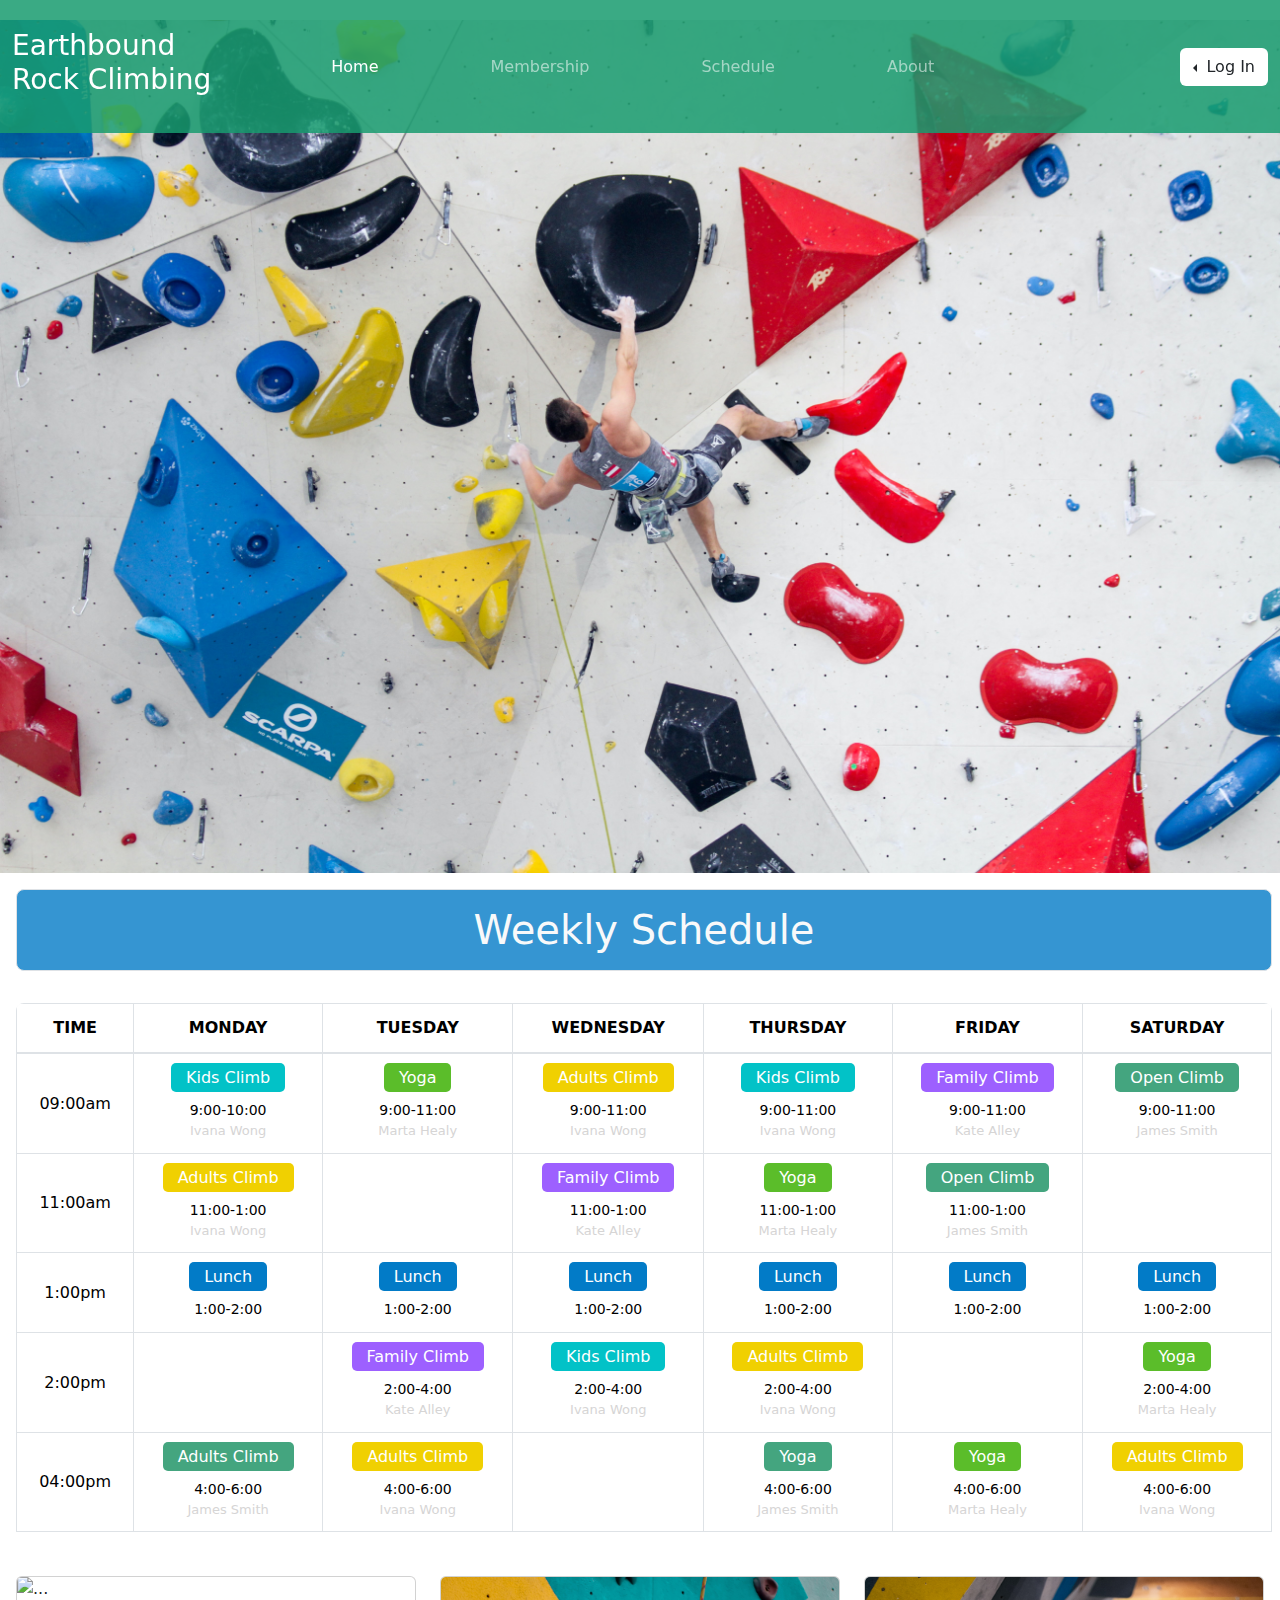
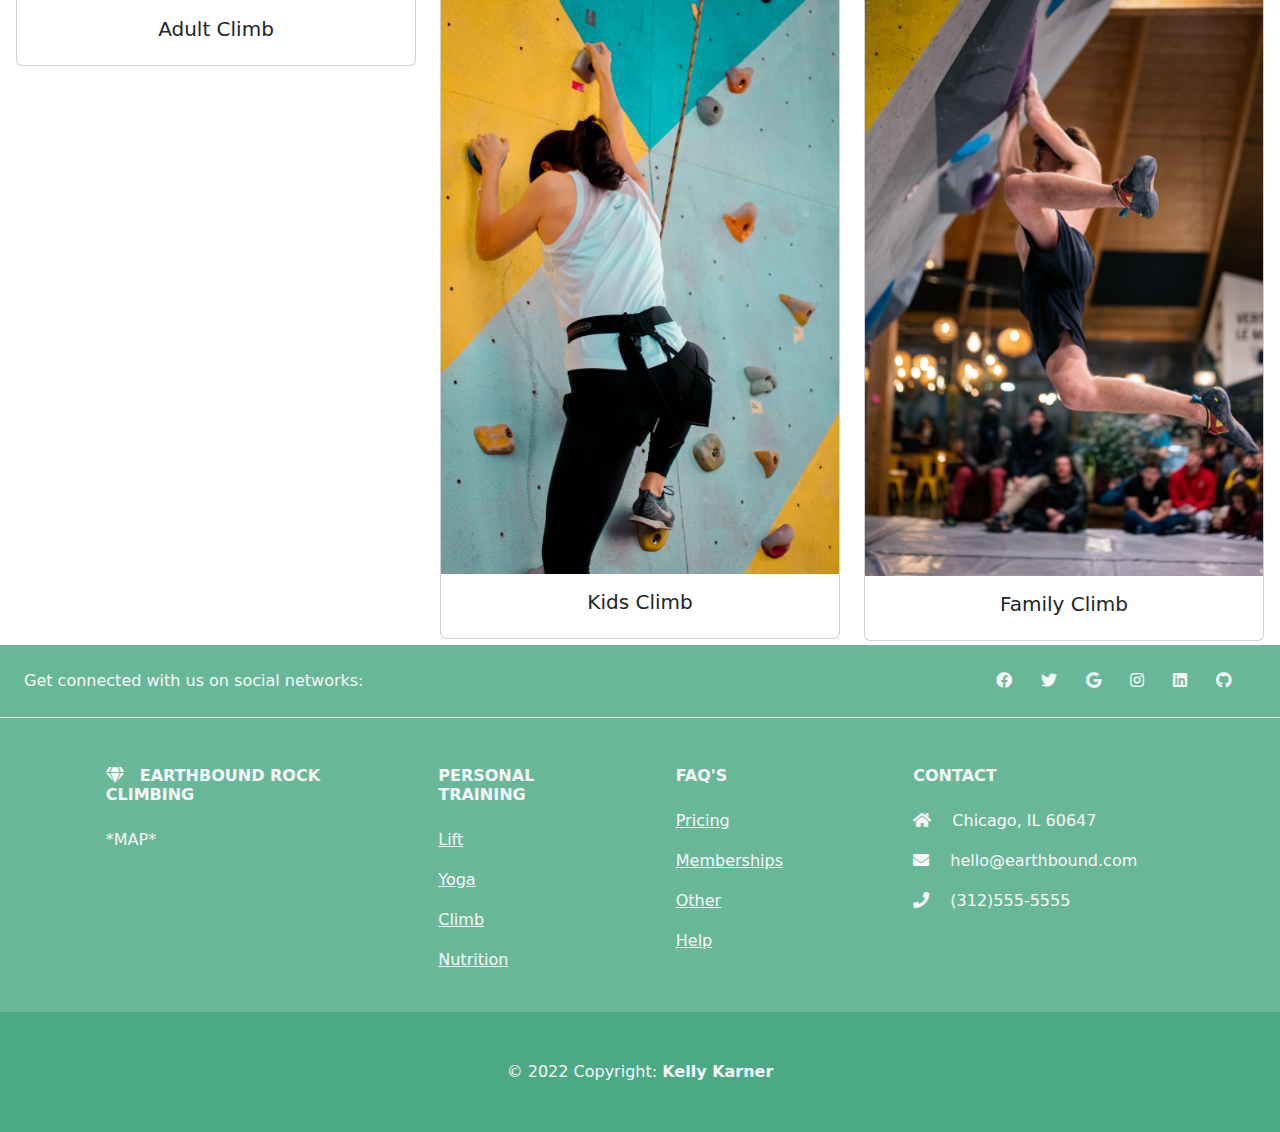
==== index.html @ a57063c6 "first commit" ====
<!DOCTYPE html>
<html lang="en">
<head>
<meta charset="UTF-8">
<meta name="viewport" content="width=device-width, initial-scale=1.0">
<meta http-equiv="X-UA-Compatible" content="ie=edge">
<meta name="Earthbound Gym" content="Indoor Rock Climbing and Outdoor Adventures"/>
<link rel="stylesheet" href="https://cdnjs.cloudflare.com/ajax/libs/twitter-bootstrap/5.1.0/css/bootstrap.min.css">
<link rel="stylesheet" href="https://cdnjs.cloudflare.com/ajax/libs/font-awesome/5.15.4/css/all.min.css">
<link rel="stylesheet" href="style.css">
<title>Earthbound Rock Climbing Gym</title>
</head>
<body>

<!-- NAVBAR -->

<nav class="navbar navbar-expand-lg navbar-dark py-4 fixed-top" style="background-color: rgba(23, 155, 111, 0.85);">
    <div class="container-fluid">
        <a class="navbar-brand" href="#"><h3>Earthbound<br> Rock Climbing</h3></a>
        <button class="navbar-toggler" type="button" data-bs-toggle="collapse" data-bs-target="#navbarSupportedContent"
            aria-controls="navbarSupportedContent" aria-expanded="false" aria-label="Toggle navigation">
            <span class="navbar-toggler-icon"></span>
        </button>
        <div class="collapse navbar-collapse" id="navbarSupportedContent">
            <ul class="navbar-nav me-auto mb-2 mb-lg-0 mx-5">
                <li class="nav-item mx-5">
                    <a class="nav-link active" aria-current="page" href="#">Home</a>
                </li>
                <li class="nav-item mx-5">
                    <a class="nav-link" href="#">Membership</a>
                </li>
                <li class="nav-item mx-5">
                    <a class="nav-link" href="#schedule">Schedule</a>
                </li>
                <li class="nav-item mx-5">
                    <a class="nav-link" href="#">About</a>
                </li>
            </ul>
        
        <ul class="navbar-nav navbar-right">
            <div class="btn-group dropstart">
                <button type="button" class="btn dropdown-toggle" data-bs-toggle="dropdown" aria-expanded="false" style="background-color: white;">
                    Log In
                </button>

                <div class="dropdown-menu" style="width: 300px;">
                    <form class="px-4 py-3">
                        <div class="mb-3">
                            <label for="exampleDropdownFormEmail1" class="form-label">Email address</label>
                            <input type="email" class="form-control" id="exampleDropdownFormEmail1" placeholder="email@example.com">
                        </div>
                        <div class="mb-3">
                            <label for="exampleDropdownFormPassword1" class="form-label">Password</label>
                            <input type="password" class="form-control" id="exampleDropdownFormPassword1" placeholder="Password">
                        </div>
                        <div class="mb-3">
                            <div class="form-check">
                                <input type="checkbox" class="form-check-input" id="dropdownCheck">
                                <label class="form-check-label" for="dropdownCheck">
                                    Remember me
                                </label>
                            </div>
                        </div>
                        <button type="submit" class="btn btn-primary">Sign in</button>
                    </form>
                    <div class="dropdown-divider"></div>
                    <a class="dropdown-item" href="#">New around here? Sign up</a>
                    <a class="dropdown-item" href="#">Forgot password?</a>
                </div>
            </div>
        </ul>
        </div>
    </div>
</nav>

<!-- LANDING PAGE -->

<section class="landing-page-container">
    <div class="background-image-container">
        <img src="/Images/sabrina-wendl-h2NlwNkA2h8-unsplash.jpg" alt="" width="100%">
    </div>

</section>


<!-- SCHEDULE -->

<div class="container-fluid m-1">
    <h1 class="text-center mt-3 border text-light pt-3 pb-3" style="background-color: rgba(2, 123, 199,0.8); border-radius: 8px;" id="schedule">Weekly Schedule</h1>
    <div class="timetable-img text-center">
        <img src="img/content/timetable.png" alt="">
    </div>
    <div class="table-responsive" style="border-radius: 8px;">
        <table class="table table-bordered text-center">
            <thead>
                <tr class="bg-light-gray">
                    <th class="text-uppercase">Time
                    </th>
                    <th class="text-uppercase">Monday</th>
                    <th class="text-uppercase">Tuesday</th>
                    <th class="text-uppercase">Wednesday</th>
                    <th class="text-uppercase">Thursday</th>
                    <th class="text-uppercase">Friday</th>
                    <th class="text-uppercase">Saturday</th>
                </tr>
            </thead>
            <tbody>
                <tr>
                    <td class="align-middle">09:00am</td>
                    <td>
                        <span
                            class="bg-sky padding-5px-tb padding-15px-lr border-radius-5 margin-10px-bottom text-white font-size16 xs-font-size13">Kids Climb</span>
                        <div class="margin-10px-top font-size14">9:00-10:00</div>
                        <div class="font-size13 text-light-gray">Ivana Wong</div>
                    </td>
                    <td>
                        <span
                            class="bg-green padding-5px-tb padding-15px-lr border-radius-5 margin-10px-bottom text-white font-size16  xs-font-size13">Yoga</span>
                        <div class="margin-10px-top font-size14">9:00-11:00</div>
                        <div class="font-size13 text-light-gray">Marta Healy</div>
                    </td>

                    <td>
                        <span
                            class="bg-yellow padding-5px-tb padding-15px-lr border-radius-5 margin-10px-bottom text-white font-size16  xs-font-size13">Adults Climb</span>
                        <div class="margin-10px-top font-size14">9:00-11:00</div>
                        <div class="font-size13 text-light-gray">Ivana Wong</div>
                    </td>
                    <td>
                        <span
                            class="bg-sky padding-5px-tb padding-15px-lr border-radius-5 margin-10px-bottom text-white font-size16  xs-font-size13">Kids Climb</span>
                        <div class="margin-10px-top font-size14">9:00-11:00</div>
                        <div class="font-size13 text-light-gray">Ivana Wong</div>
                    </td>
                    <td>
                        <span
                            class="bg-purple padding-5px-tb padding-15px-lr border-radius-5 margin-10px-bottom text-white font-size16  xs-font-size13">Family Climb</span>
                        <div class="margin-10px-top font-size14">9:00-11:00</div>
                        <div class="font-size13 text-light-gray">Kate Alley</div>
                    </td>
                    <td>
                        <span
                            class="bg-pink padding-5px-tb padding-15px-lr border-radius-5 margin-10px-bottom text-white font-size16  xs-font-size13">Open Climb</span>
                        <div class="margin-10px-top font-size14">9:00-11:00</div>
                        <div class="font-size13 text-light-gray">James Smith</div>
                    </td>
                </tr>

                <tr>
                    <td class="align-middle">11:00am</td>
                    <td>
                        <span
                            class="bg-yellow padding-5px-tb padding-15px-lr border-radius-5 margin-10px-bottom text-white font-size16  xs-font-size13">Adults Climb</span>
                        <div class="margin-10px-top font-size14">11:00-1:00</div>
                        <div class="font-size13 text-light-gray">Ivana Wong</div>
                    </td>
                    <td class="bg-light-gray">

                    </td>
                    <td>
                        <span
                            class="bg-purple padding-5px-tb padding-15px-lr border-radius-5 margin-10px-bottom text-white font-size16  xs-font-size13">Family Climb</span>
                        <div class="margin-10px-top font-size14">11:00-1:00</div>
                        <div class="font-size13 text-light-gray">Kate Alley</div>
                    </td>
                    <td>
                        <span
                            class="bg-green padding-5px-tb padding-15px-lr border-radius-5 margin-10px-bottom text-white font-size16  xs-font-size13">Yoga</span>
                        <div class="margin-10px-top font-size14">11:00-1:00</div>
                        <div class="font-size13 text-light-gray">Marta Healy</div>
                    </td>
                    <td>
                        <span
                            class="bg-pink padding-5px-tb padding-15px-lr border-radius-5 margin-10px-bottom text-white font-size16  xs-font-size13">Open Climb</span>
                        <div class="margin-10px-top font-size14">11:00-1:00</div>
                        <div class="font-size13 text-light-gray">James Smith</div>
                    </td>
                    <td class="bg-light-gray">

                    </td>
                </tr>

                <tr>
                    <td class="align-middle">1:00pm</td>
                    <td>
                        <span
                            class="bg-lightred padding-5px-tb padding-15px-lr border-radius-5 margin-10px-bottom text-white font-size16  xs-font-size13">Lunch</span>
                        <div class="margin-10px-top font-size14">1:00-2:00</div>
                    </td>
                    <td>
                        <span
                            class="bg-lightred padding-5px-tb padding-15px-lr border-radius-5 margin-10px-bottom text-white font-size16  xs-font-size13">Lunch</span>
                        <div class="margin-10px-top font-size14">1:00-2:00</div>
                    </td>
                    <td>
                        <span
                            class="bg-lightred padding-5px-tb padding-15px-lr border-radius-5 margin-10px-bottom text-white font-size16  xs-font-size13">Lunch</span>
                        <div class="margin-10px-top font-size14">1:00-2:00</div>
                    </td>
                    <td>
                        <span
                            class="bg-lightred padding-5px-tb padding-15px-lr border-radius-5 margin-10px-bottom text-white font-size16  xs-font-size13">Lunch</span>
                        <div class="margin-10px-top font-size14">1:00-2:00</div>
                    </td>
                    <td>
                        <span
                            class="bg-lightred padding-5px-tb padding-15px-lr border-radius-5 margin-10px-bottom text-white font-size16  xs-font-size13">Lunch</span>
                        <div class="margin-10px-top font-size14">1:00-2:00</div>
                    </td>
                    <td>
                        <span
                            class="bg-lightred padding-5px-tb padding-15px-lr border-radius-5 margin-10px-bottom text-white font-size16  xs-font-size13">Lunch</span>
                        <div class="margin-10px-top font-size14">1:00-2:00</div>
                    </td>
                </tr>

                <tr>
                    <td class="align-middle">2:00pm</td>
                    <td class="bg-light-gray">

                    </td>
                    <td>
                        <span
                            class="bg-purple padding-5px-tb padding-15px-lr border-radius-5 margin-10px-bottom text-white font-size16  xs-font-size13">Family Climb</span>
                        <div class="margin-10px-top font-size14">2:00-4:00</div>
                        <div class="font-size13 text-light-gray">Kate Alley</div>
                    </td>
                    <td>
                        <span
                            class="bg-sky padding-5px-tb padding-15px-lr border-radius-5 margin-10px-bottom text-white font-size16  xs-font-size13">Kids Climb</span>
                        <div class="margin-10px-top font-size14">2:00-4:00</div>
                        <div class="font-size13 text-light-gray">Ivana Wong</div>
                    </td>
                    <td>
                        <span
                            class="bg-yellow padding-5px-tb padding-15px-lr border-radius-5 margin-10px-bottom text-white font-size16  xs-font-size13">Adults Climb</span>
                        <div class="margin-10px-top font-size14">2:00-4:00</div>
                        <div class="font-size13 text-light-gray">Ivana Wong</div>
                    </td>
                    <td class="bg-light-gray">

                    </td>
                    <td>
                        <span
                            class="bg-green padding-5px-tb padding-15px-lr border-radius-5 margin-10px-bottom text-white font-size16  xs-font-size13">Yoga</span>
                        <div class="margin-10px-top font-size14">2:00-4:00</div>
                        <div class="font-size13 text-light-gray">Marta Healy</div>
                    </td>
                </tr>

                <tr>
                    <td class="align-middle">04:00pm</td>
                    <td>
                        <span
                            class="bg-pink padding-5px-tb padding-15px-lr border-radius-5 margin-10px-bottom text-white font-size16  xs-font-size13">Adults Climb</span>
                        <div class="margin-10px-top font-size14">4:00-6:00</div>
                        <div class="font-size13 text-light-gray">James Smith</div>
                    </td>
                    <td>
                        <span
                            class="bg-yellow padding-5px-tb padding-15px-lr border-radius-5 margin-10px-bottom text-white font-size16  xs-font-size13">Adults Climb</span>
                        <div class="margin-10px-top font-size14">4:00-6:00</div>
                        <div class="font-size13 text-light-gray">Ivana Wong</div>
                    </td>
                    <td class="bg-light-gray">

                    </td>
                    <td>
                        <span
                            class="bg-pink padding-5px-tb padding-15px-lr border-radius-5 margin-10px-bottom text-white font-size16  xs-font-size13">Yoga</span>
                        <div class="margin-10px-top font-size14">4:00-6:00</div>
                        <div class="font-size13 text-light-gray">James Smith</div>
                    </td>
                    <td>
                        <span
                            class="bg-green padding-5px-tb padding-15px-lr border-radius-5 margin-10px-bottom text-white font-size16  xs-font-size13">Yoga</span>
                        <div class="margin-10px-top font-size14">4:00-6:00</div>
                        <div class="font-size13 text-light-gray">Marta Healy</div>
                    </td>
                    <td>
                        <span
                            class="bg-yellow padding-5px-tb padding-15px-lr border-radius-5 margin-10px-bottom text-white font-size16  xs-font-size13">Adults Climb</span>
                        <div class="margin-10px-top font-size14">4:00-6:00</div>
                        <div class="font-size13 text-light-gray">Ivana Wong</div>
                    </td>
                </tr>
            </tbody>
        </table>
    </div>
</div>

<!-- PRICING -->

<div class="row row-cols-md-3 g-4 m-1">
    <div class="col">
        <div class="card">
            <img src="Images/viktor-bystrov-oyPLmauJzzo-unsplash.jpg" class="card-img-top" alt="...">
            <div class="card-body">
                <h5 class="card-title text-center">Adult Climb</h5>
                <p class="card-text"></p>
            </div>
        </div>
    </div>
    <div class="col">
        <div class="card">
            <img src="/Images/rahadiansyah-pjHfslqy01o-unsplash.jpg" class="card-img-top" alt="...">
            <div class="card-body">
                <h5 class="card-title text-center">Kids Climb</h5>
                <p class="card-text"></p>
            </div>
        </div>
    </div>
        <div class="col">
            <div class="card">
                <img src="/Images/bastien-plu-tOD7vx8YiRw-unsplash.jpg" class="card-img-top" alt="...">
                <div class="card-body">
                    <h5 class="card-title text-center">Family Climb</h5>
                    <p class="card-text"></p>
                </div>
            </div>
        </div>
    </div>
</div>

<!-- LOCATION & HOURS -->

<!-- GALLERY -->

<!-- FOOTER -->

<!-- Footer -->
<footer class="text-center text-lg-start footer-dark text-light" style="background-color: rgba(68, 165, 127,0.8);">
    <!-- Section: Social media -->
    <section class="d-flex justify-content-center justify-content-lg-between p-4 border-bottom">
        <!-- Left -->
        <div class="me-5 d-none d-lg-block">
            <span>Get connected with us on social networks:</span>
        </div>
        <!-- Left -->

        <!-- Right -->
        <div>
            <a href="#" class="me-4 text-reset text-decoration-none"><i class="fab fa-facebook"></i>
            </a>
            <a href="#" class="me-4 text-reset text-decoration-none"><i class="fab fa-twitter"></i>
            </a>
            <a href="#" class="me-4 text-reset text-decoration-none"><i class="fab fa-google"></i>
            </a>
            <a href="#" class="me-4 text-reset text-decoration-none"><i class="fab fa-instagram"></i>
            </a>
            <a href="#" class="me-4 text-reset text-decoration-none"><i class="fab fa-linkedin"></i>
            </a>
            <a href="#" class="me-4 text-reset text-decoration-none"><i class="fab fa-github"></i>
            </a>
        </div>
        <!-- Right -->
    </section>
    <!-- Section: Social media -->

    <!-- Section: Links  -->
    <section class="">
        <div class="container text-center text-md-start mt-5">
            <!-- Grid row -->
            <div class="row mt-3">
                <!-- Grid column -->
                <div class="col-md-3 col-lg-4 col-xl-3 mx-auto mb-4">
                    <!-- Content -->
                    <h6 class="text-uppercase fw-bold mb-4">
                        <i class="fas fa-gem me-3"></i>Earthbound Rock Climbing
                    </h6>
                    <p>
                        *MAP*
                    </p>
                </div>
                <!-- Grid column -->

                <!-- Grid column -->
                <div class="col-md-2 col-lg-2 col-xl-2 mx-auto mb-4">
                    <!-- Links -->
                    <h6 class="text-uppercase fw-bold mb-4">
                        Personal Training
                    </h6>
                    <p>
                        <a href="#!" class="text-reset">Lift</a>
                    </p>
                    <p>
                        <a href="#!" class="text-reset">Yoga</a>
                    </p>
                    <p>
                        <a href="#!" class="text-reset">Climb</a>
                    </p>
                    <p>
                        <a href="#!" class="text-reset">Nutrition</a>
                    </p>
                </div>
                <!-- Grid column -->

                <!-- Grid column -->
                <div class="col-md-3 col-lg-2 col-xl-2 mx-auto mb-4">
                    <!-- Links -->
                    <h6 class="text-uppercase fw-bold mb-4">
                        FAQ's
                    </h6>
                    <p>
                        <a href="#!" class="text-reset">Pricing</a>
                    </p>
                    <p>
                        <a href="#!" class="text-reset">Memberships</a>
                    </p>
                    <p>
                        <a href="#!" class="text-reset">Other</a>
                    </p>
                    <p>
                        <a href="#!" class="text-reset">Help</a>
                    </p>
                </div>
                <!-- Grid column -->

                <!-- Grid column -->
                <div class="col-md-4 col-lg-3 col-xl-3 mx-auto mb-md-0 mb-4">
                    <!-- Links -->
                    <h6 class="text-uppercase fw-bold mb-4">Contact</h6>
                    <p><i class="fas fa-home me-3"></i> Chicago, IL 60647</p>
                    <p>
                        <i class="fas fa-envelope me-3"></i>
                        hello@earthbound.com
                    </p>
                    <p><i class="fas fa-phone me-3"></i> (312)555-5555</p>
                </div>
                <!-- Grid column -->
            </div>
            <!-- Grid row -->
        </div>
    </section>
    <!-- Section: Links  -->

    <!-- Copyright -->
    <div class="text-center p-5" style="background-color: rgba(68, 165, 127, 0.8)">
        © 2022 Copyright:
        <a class="text-reset fw-bold text-decoration-none" href="#">Kelly Karner</a>
    </div>
    <!-- Copyright -->
</footer>
<!-- Footer -->

<!-- <nav class="navbar navbar-expand-lg navbar-dark py-4 h-25 fixed-bottom" style="background-color: rgba(23, 155, 111, 0.835);">
    <div class="container-fluid">
        <a class="navbar-brand" href="#">
            <h6>Earthbound<br> Rock Climbing</h6>
        </a>
       
                   
</nav>

-->

<script src="https://cdnjs.cloudflare.com/ajax/libs/popper.js/2.9.2/umd/popper.min.js"></script>
<script src="https://cdnjs.cloudflare.com/ajax/libs/twitter-bootstrap/5.1.0/js/bootstrap.min.js"></script>
</body>
</html>
---- style.css ----
body {
    margin-top: 20px;
}

.bg-light-gray {
    background-color: #f7f7f7;
}

.table-bordered thead td,
.table-bordered thead th {
    border-bottom-width: 2px;
}

.table thead th {
    vertical-align: bottom;
    border-bottom: 2px solid #dee2e6;
}

.table-bordered td,
.table-bordered th {
    border: 1px solid #dee2e6;
}


.bg-sky.box-shadow {
    box-shadow: 0px 5px 0px 0px #00a2a7
}

.bg-orange.box-shadow {
    box-shadow: 0px 5px 0px 0px #af4305
}

.bg-green.box-shadow {
    box-shadow: 0px 5px 0px 0px #4ca520
}

.bg-yellow.box-shadow {
    box-shadow: 0px 5px 0px 0px #dcbf02
}

.bg-pink.box-shadow {
    box-shadow: 0px 5px 0px 0px #44A57F
}

.bg-purple.box-shadow {
    box-shadow: 0px 5px 0px 0px #8343e8
}

.bg-lightred.box-shadow {
    box-shadow: 0px 5px 0px 0px #027BC7
}


.bg-sky {
    background-color: #02c2c7
}

.bg-orange {
    background-color: #e95601
}

.bg-green {
    background-color: #5bbd2a
}

.bg-yellow {
    background-color: #f0d001
}

.bg-pink {
    background-color: #44A57F
}

.bg-purple {
    background-color: #9d60ff
}

.bg-lightred {
    background-color: #027BC7
}

.padding-15px-lr {
    padding-left: 15px;
    padding-right: 15px;
}

.padding-5px-tb {
    padding-top: 5px;
    padding-bottom: 5px;
}

.margin-10px-bottom {
    margin-bottom: 10px;
}

.border-radius-5 {
    border-radius: 5px;
}

.margin-10px-top {
    margin-top: 10px;
}

.font-size14 {
    font-size: 14px;
}

.text-light-gray {
    color: #d6d5d5;
}

.font-size13 {
    font-size: 13px;
}

.table-bordered td,
.table-bordered th {
    border: 1px solid #dee2e6;
}

.table td,
.table th {
    padding: .75rem;
    vertical-align: top;
    border-top: 1px solid #dee2e6;
}
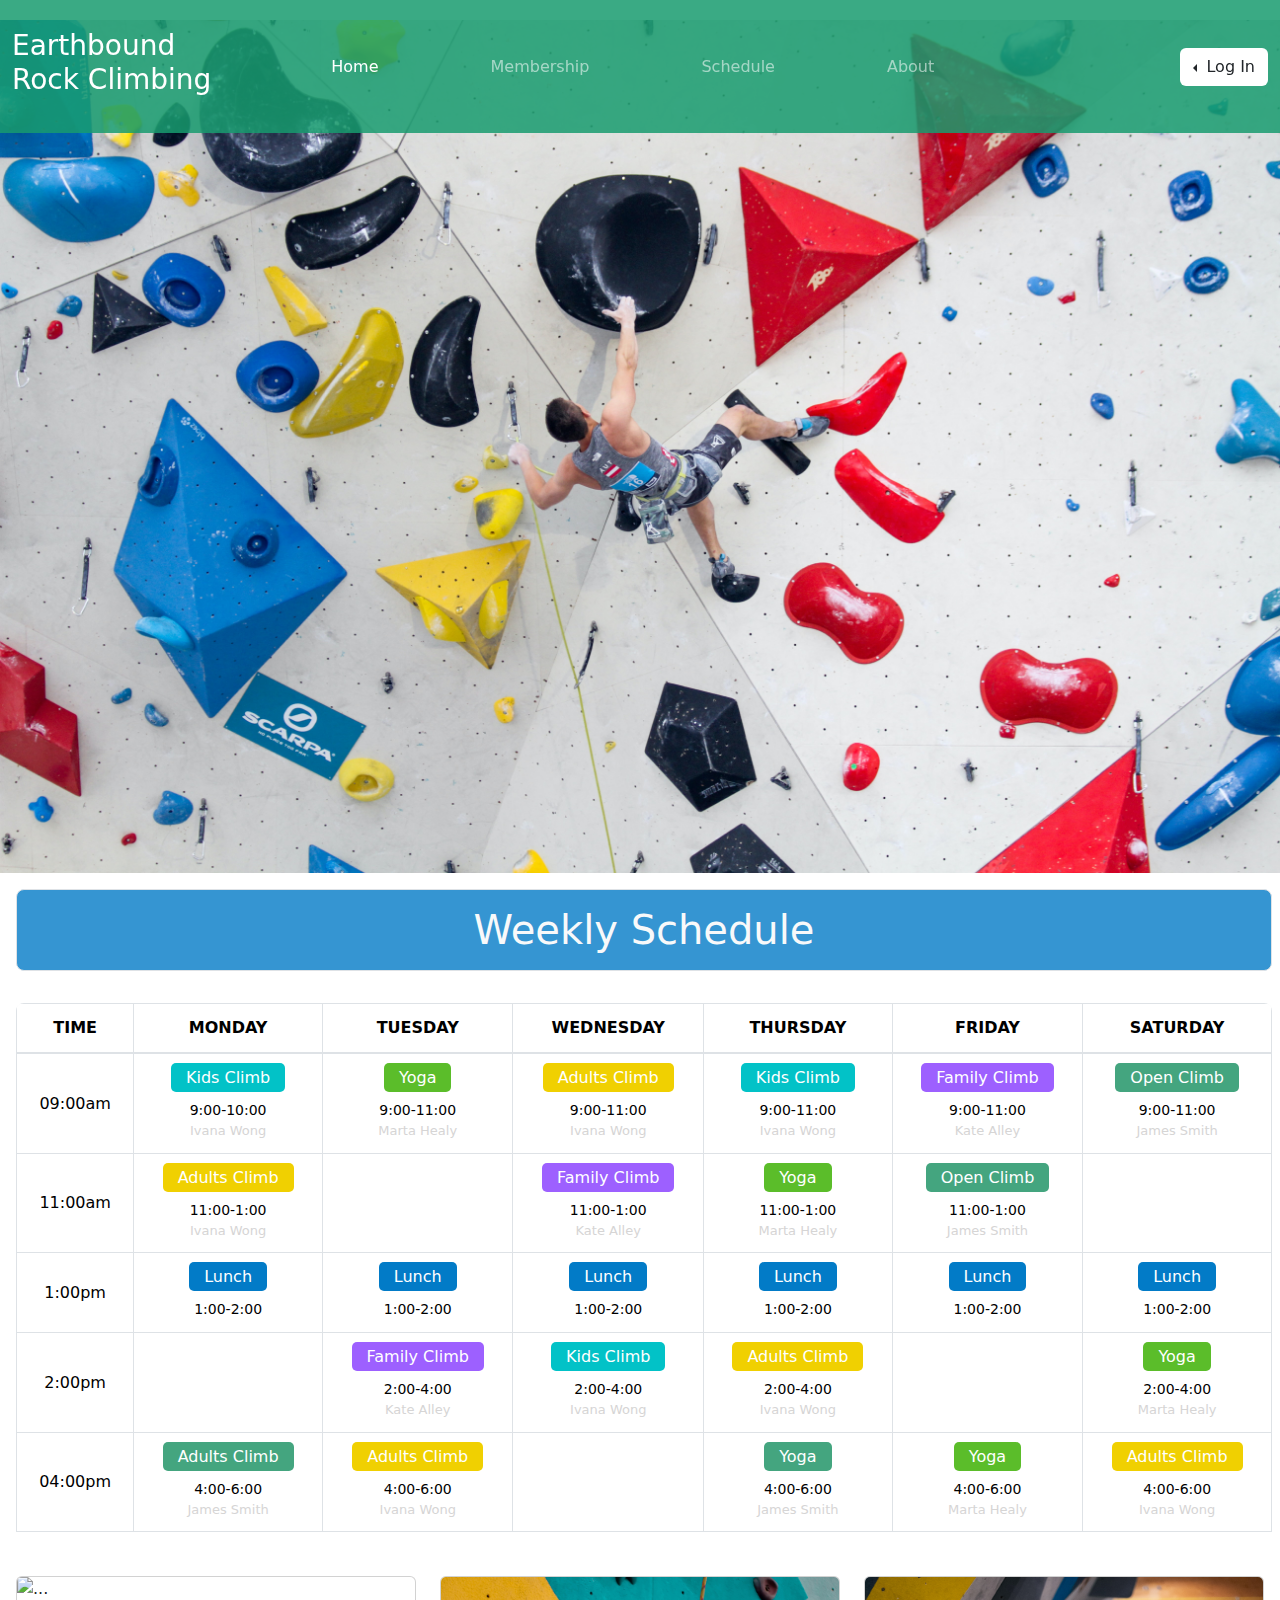
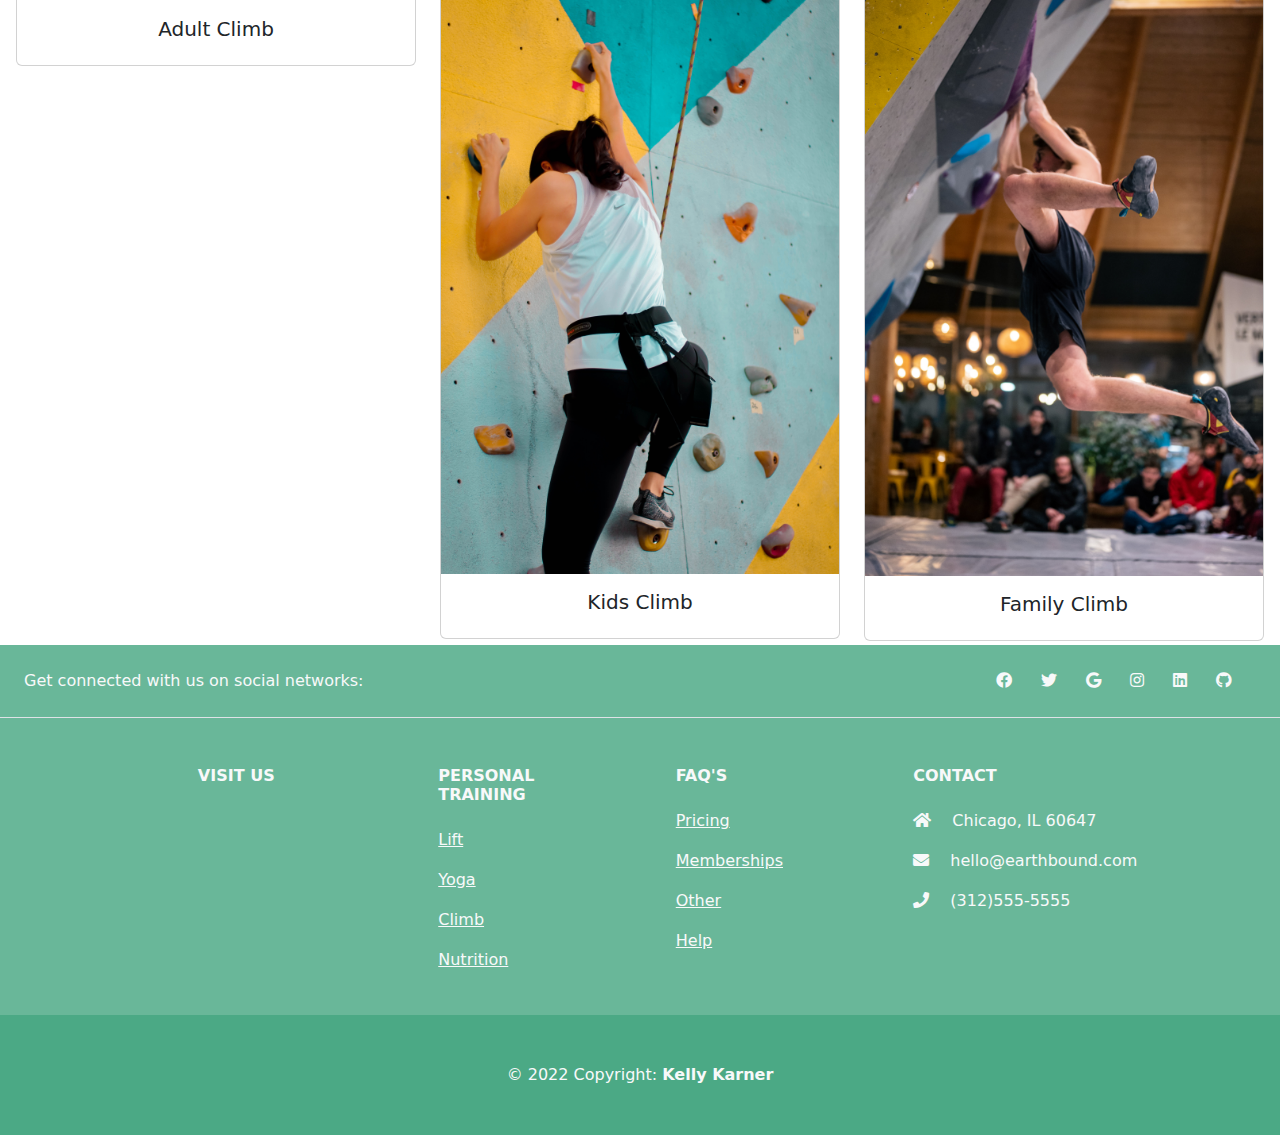
==== commit 37c0b726: "updated links, added membership and about pages" ====
--- a/index.html
+++ b/index.html
@@ -24,16 +24,16 @@
         <div class="collapse navbar-collapse" id="navbarSupportedContent">
             <ul class="navbar-nav me-auto mb-2 mb-lg-0 mx-5">
                 <li class="nav-item mx-5">
-                    <a class="nav-link active" aria-current="page" href="#">Home</a>
+                    <a class="nav-link active" aria-current="page" href="/index.html">Home</a>
                 </li>
                 <li class="nav-item mx-5">
-                    <a class="nav-link" href="#">Membership</a>
+                    <a class="nav-link" href="/membership.html">Membership</a>
                 </li>
                 <li class="nav-item mx-5">
                     <a class="nav-link" href="#schedule">Schedule</a>
                 </li>
                 <li class="nav-item mx-5">
-                    <a class="nav-link" href="#">About</a>
+                    <a class="nav-link" href="about.html">About</a>
                 </li>
             </ul>
         
@@ -365,12 +365,16 @@
                 <!-- Grid column -->
                 <div class="col-md-3 col-lg-4 col-xl-3 mx-auto mb-4">
                     <!-- Content -->
-                    <h6 class="text-uppercase fw-bold mb-4">
-                        <i class="fas fa-gem me-3"></i>Earthbound Rock Climbing
+                    <h6 class="text-uppercase fw-bold mb-4 text-center">
+                        Visit Us
                     </h6>
-                    <p>
-                        *MAP*
-                    </p>
+                    <!--Google map-->
+                    <div id="map-container-google-2" class="z-depth-1-half map-container">
+                        <iframe src="https://maps.google.com/maps?q=chicago&t=&z=13&ie=UTF8&iwloc=&output=embed" frameborder="0"
+                            style="border:0; border-radius: 8px; height: 175px" allowfullscreen></iframe>
+                    </div>
+                    
+                    <!--Google Maps-->
                 </div>
                 <!-- Grid column -->
 
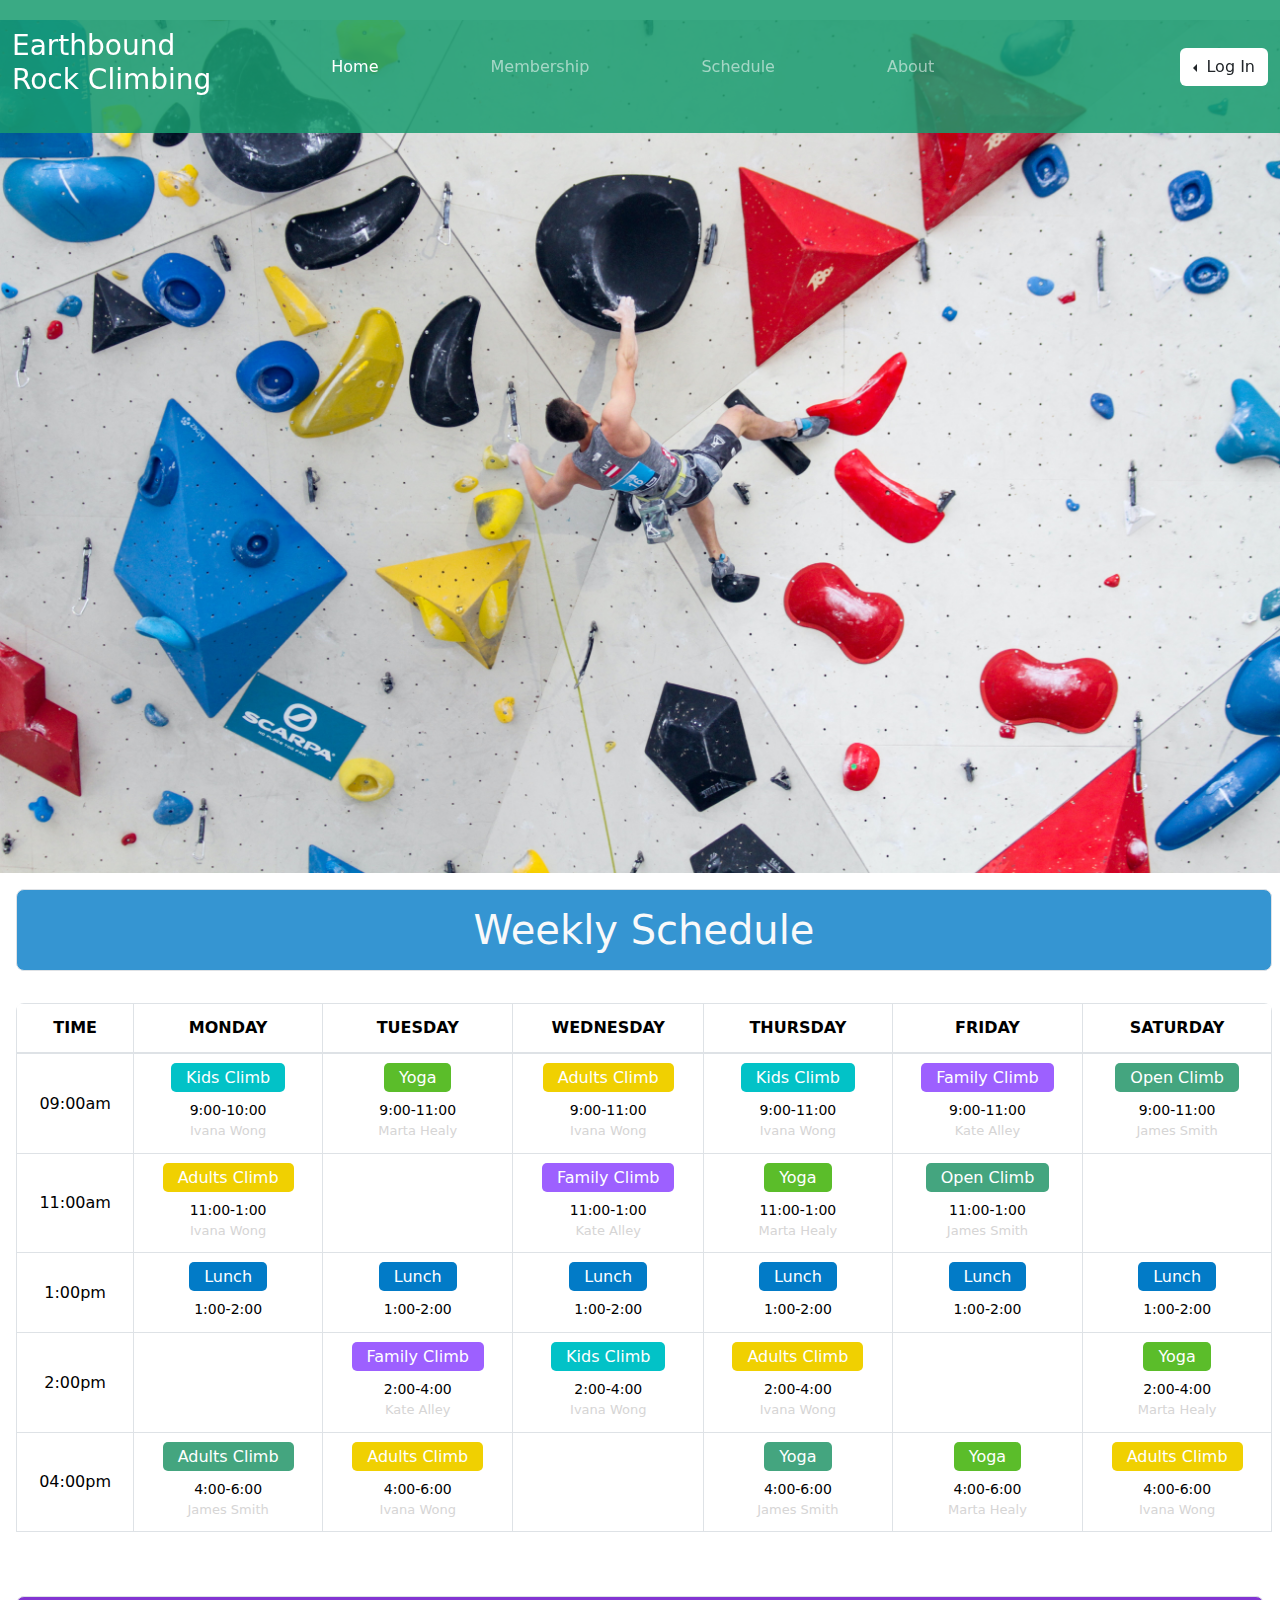
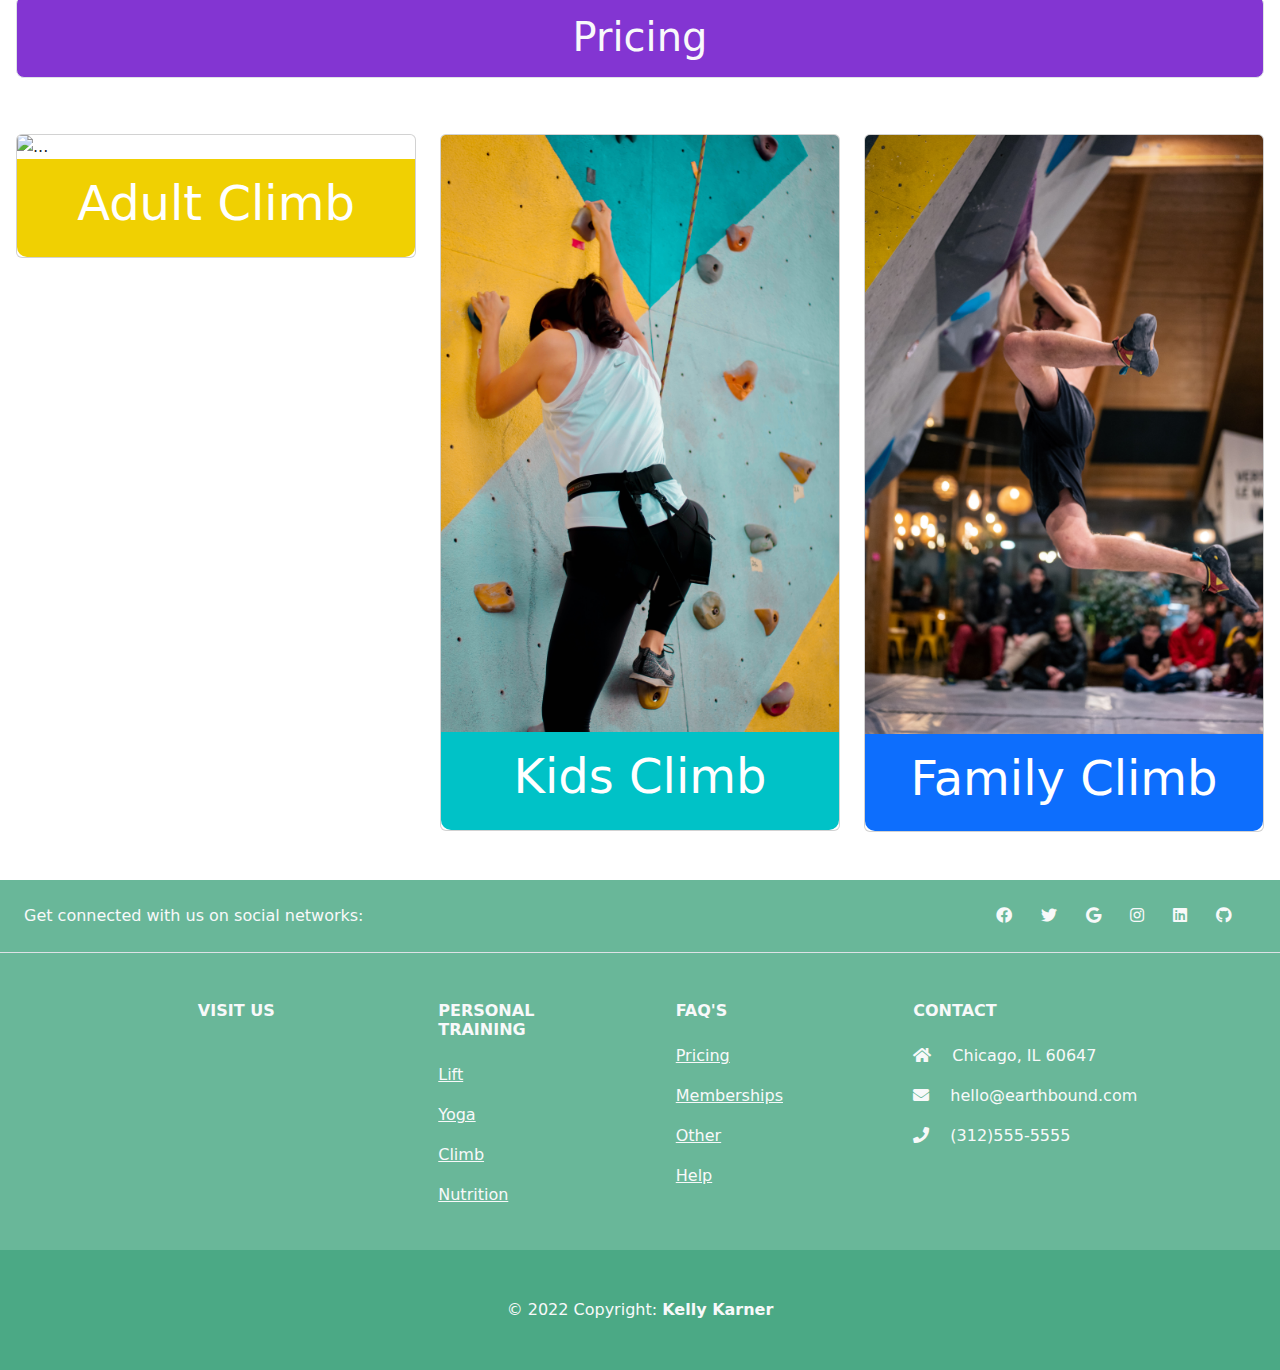
==== commit acf77285: "minor adjustments to color and layout" ====
--- a/index.html
+++ b/index.html
@@ -290,13 +290,17 @@
 </div>
 
 <!-- PRICING -->
-
-<div class="row row-cols-md-3 g-4 m-1">
+    <h1 class="text-center mt-5 mx-3 border text-light pt-3 pb-3"
+        style="background-color: rgba(100, 2, 199, 0.8); border-radius: 8px;" id="schedule">Pricing</h1>
+    <div class="timetable-img text-center">
+        <img src="img/content/timetable.png" alt="">
+    </div>
+<div class="row row-cols-md-3 g-4 mt-0 m-1 mb-5">
     <div class="col">
         <div class="card">
             <img src="Images/viktor-bystrov-oyPLmauJzzo-unsplash.jpg" class="card-img-top" alt="...">
-            <div class="card-body">
-                <h5 class="card-title text-center">Adult Climb</h5>
+            <div class="card-body text-white" style="border-bottom-left-radius: 10px; border-bottom-right-radius: 10px; background-color: #f0d002;">
+                <h5 class="card-title text-center display-5">Adult Climb</h5>
                 <p class="card-text"></p>
             </div>
         </div>
@@ -304,8 +308,8 @@
     <div class="col">
         <div class="card">
             <img src="/Images/rahadiansyah-pjHfslqy01o-unsplash.jpg" class="card-img-top" alt="...">
-            <div class="card-body">
-                <h5 class="card-title text-center">Kids Climb</h5>
+            <div class="card-body text-white" style="border-bottom-left-radius: 10px; border-bottom-right-radius: 10px; background-color:#00C2C7;">
+                <h5 class="card-title text-center display-5">Kids Climb</h5>
                 <p class="card-text"></p>
             </div>
         </div>
@@ -313,20 +317,14 @@
         <div class="col">
             <div class="card">
                 <img src="/Images/bastien-plu-tOD7vx8YiRw-unsplash.jpg" class="card-img-top" alt="...">
-                <div class="card-body">
-                    <h5 class="card-title text-center">Family Climb</h5>
+                <div class="card-body bg-primary text-white" style="border-bottom-left-radius: 10px; border-bottom-right-radius: 10px">
+                    <h5 class="card-title text-center display-5">Family Climb</h5>
                     <p class="card-text"></p>
                 </div>
             </div>
         </div>
     </div>
 </div>
-
-<!-- LOCATION & HOURS -->
-
-<!-- GALLERY -->
-
-<!-- FOOTER -->
 
 <!-- Footer -->
 <footer class="text-center text-lg-start footer-dark text-light" style="background-color: rgba(68, 165, 127,0.8);">
